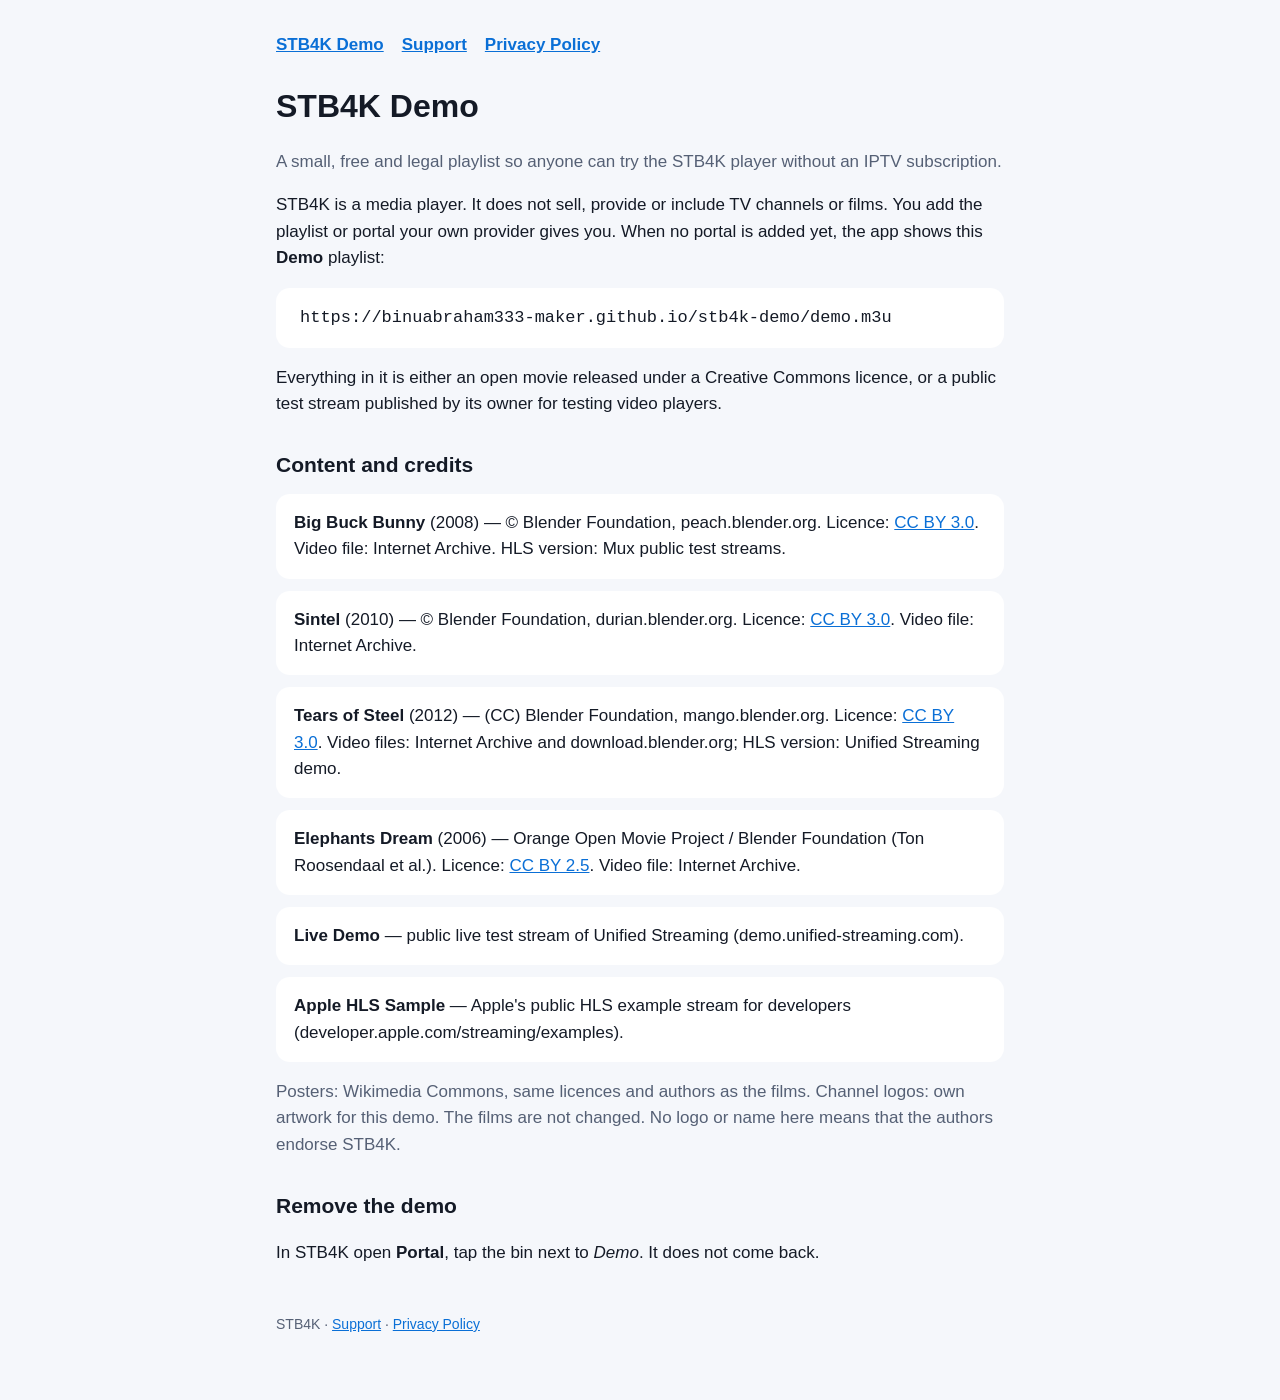
==== index.html @ 2b047add "STB4K Demo: free, legal demo playlist (Creative Commons open movies and public test streams), Suppor" ====
<!doctype html>
<html lang="en"><head><meta charset="utf-8"><meta name="viewport" content="width=device-width, initial-scale=1">
<title>STB4K Demo</title><link rel="stylesheet" href="style.css"></head>
<body><main>
<nav><a href="./">STB4K Demo</a><a href="support.html">Support</a><a href="privacy.html">Privacy Policy</a></nav>
<h1>STB4K Demo</h1>
<p class="muted">A small, free and legal playlist so anyone can try the STB4K player without an IPTV subscription.</p>
<p>STB4K is a media player. It does not sell, provide or include TV channels or films. You add the playlist or portal
your own provider gives you. When no portal is added yet, the app shows this <strong>Demo</strong> playlist:</p>
<div class="card"><code>https://binuabraham333-maker.github.io/stb4k-demo/demo.m3u</code></div>
<p>Everything in it is either an open movie released under a Creative Commons licence, or a public test stream
published by its owner for testing video players.</p>

<h2 id="credits">Content and credits</h2>
<div class="card"><strong>Big Buck Bunny</strong> (2008) — © Blender Foundation, peach.blender.org.
Licence: <a href="https://creativecommons.org/licenses/by/3.0/">CC BY 3.0</a>. Video file: Internet Archive. HLS version: Mux public test streams.</div>
<div class="card"><strong>Sintel</strong> (2010) — © Blender Foundation, durian.blender.org.
Licence: <a href="https://creativecommons.org/licenses/by/3.0/">CC BY 3.0</a>. Video file: Internet Archive.</div>
<div class="card"><strong>Tears of Steel</strong> (2012) — (CC) Blender Foundation, mango.blender.org.
Licence: <a href="https://creativecommons.org/licenses/by/3.0/">CC BY 3.0</a>. Video files: Internet Archive and download.blender.org; HLS version: Unified Streaming demo.</div>
<div class="card"><strong>Elephants Dream</strong> (2006) — Orange Open Movie Project / Blender Foundation (Ton Roosendaal et al.).
Licence: <a href="https://creativecommons.org/licenses/by/2.5/">CC BY 2.5</a>. Video file: Internet Archive.</div>
<div class="card"><strong>Live Demo</strong> — public live test stream of Unified Streaming (demo.unified-streaming.com).</div>
<div class="card"><strong>Apple HLS Sample</strong> — Apple's public HLS example stream for developers (developer.apple.com/streaming/examples).</div>
<p class="muted">Posters: Wikimedia Commons, same licences and authors as the films. Channel logos: own artwork for this demo.
The films are not changed. No logo or name here means that the authors endorse STB4K.</p>

<h2>Remove the demo</h2>
<p>In STB4K open <strong>Portal</strong>, tap the bin next to <em>Demo</em>. It does not come back.</p>
<footer>STB4K · <a href="support.html">Support</a> · <a href="privacy.html">Privacy Policy</a></footer>
</main></body></html>
---- style.css ----
:root { --bg: #0b0f1a; --card: #151b2b; --text: #e8ecf4; --muted: #9aa4b8; --accent: #2f9bff; }
@media (prefers-color-scheme: light) { :root { --bg: #f5f7fb; --card: #ffffff; --text: #141a26; --muted: #556075; --accent: #0a6fd6; } }
* { box-sizing: border-box; }
body { margin: 0; background: var(--bg); color: var(--text); font: 17px/1.55 -apple-system, BlinkMacSystemFont, "Segoe UI", Roboto, sans-serif; }
main { max-width: 760px; margin: 0 auto; padding: 32px 16px 64px; }
h1 { font-size: 32px; margin: 0 0 4px; } h2 { font-size: 21px; margin: 32px 0 8px; }
p, li { color: var(--text); } .muted { color: var(--muted); }
a { color: var(--accent); }
nav { display: flex; gap: 18px; flex-wrap: wrap; margin: 0 0 24px; font-weight: 600; }
.card { background: var(--card); border-radius: 14px; padding: 16px 18px; margin: 12px 0; }
code { background: var(--card); padding: 2px 6px; border-radius: 6px; word-break: break-all; }
footer { margin-top: 48px; font-size: 14px; color: var(--muted); }
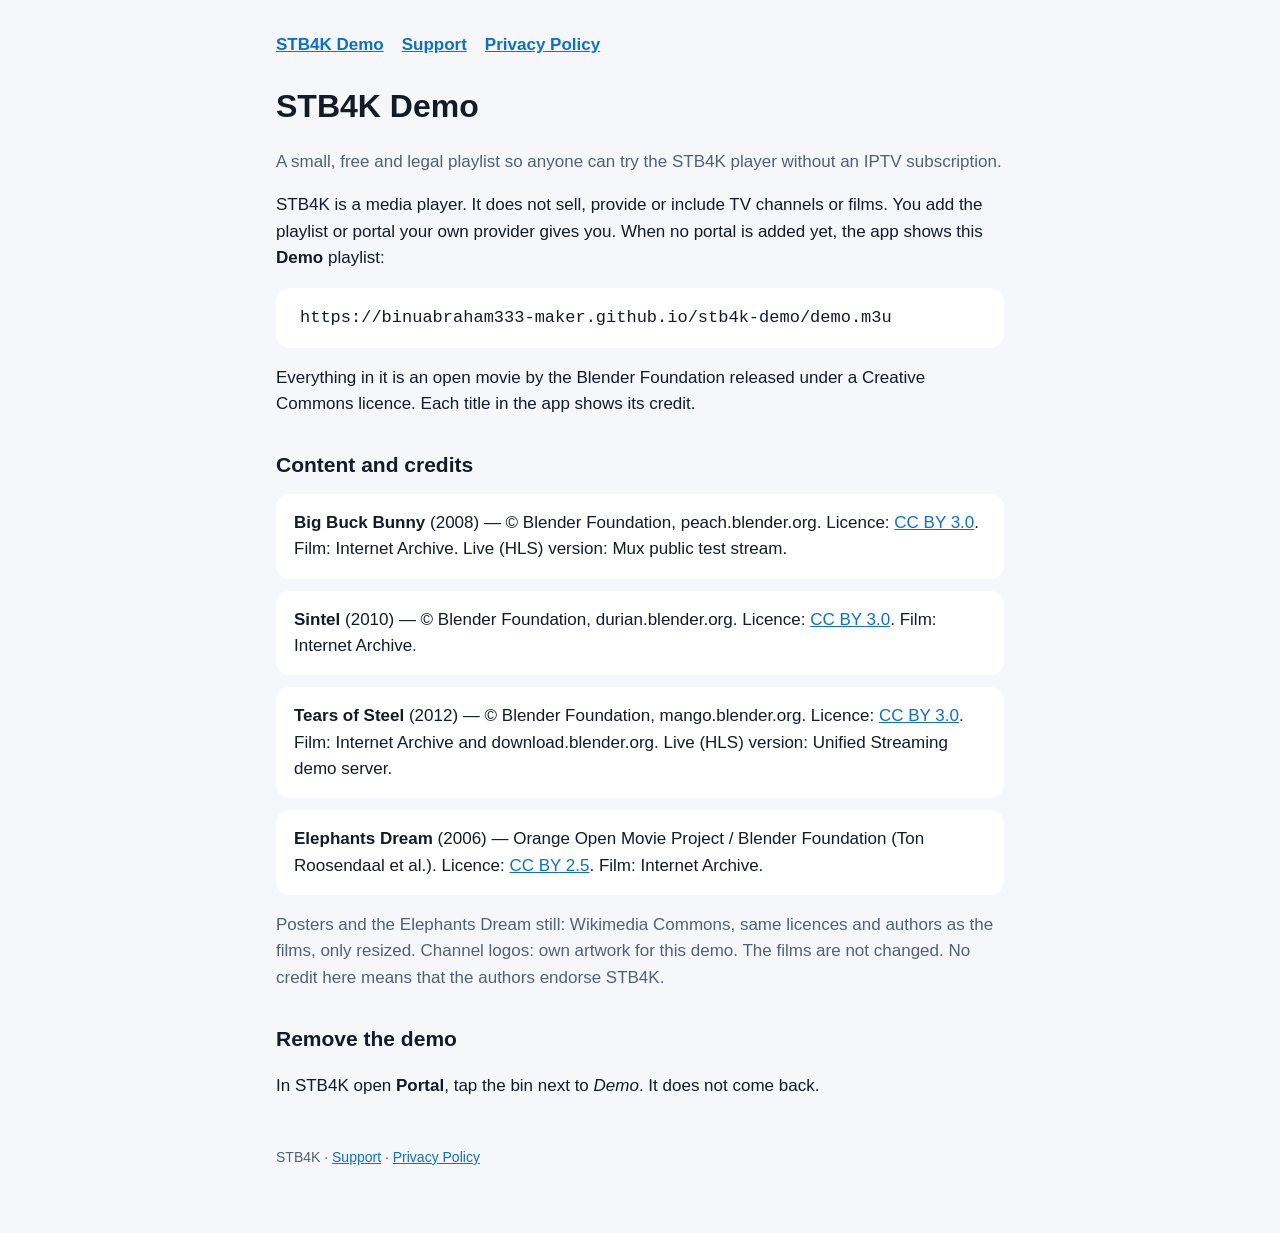
==== commit b03c595e: "Demo: only Blender Foundation open movies (CC BY), each title carries its credit; removed the Unifie" ====
--- a/index.html
+++ b/index.html
@@ -8,22 +8,20 @@
 <p>STB4K is a media player. It does not sell, provide or include TV channels or films. You add the playlist or portal
 your own provider gives you. When no portal is added yet, the app shows this <strong>Demo</strong> playlist:</p>
 <div class="card"><code>https://binuabraham333-maker.github.io/stb4k-demo/demo.m3u</code></div>
-<p>Everything in it is either an open movie released under a Creative Commons licence, or a public test stream
-published by its owner for testing video players.</p>
+<p>Everything in it is an open movie by the Blender Foundation released under a Creative Commons licence. Each
+title in the app shows its credit.</p>
 
 <h2 id="credits">Content and credits</h2>
 <div class="card"><strong>Big Buck Bunny</strong> (2008) — © Blender Foundation, peach.blender.org.
-Licence: <a href="https://creativecommons.org/licenses/by/3.0/">CC BY 3.0</a>. Video file: Internet Archive. HLS version: Mux public test streams.</div>
+Licence: <a href="https://creativecommons.org/licenses/by/3.0/">CC BY 3.0</a>. Film: Internet Archive. Live (HLS) version: Mux public test stream.</div>
 <div class="card"><strong>Sintel</strong> (2010) — © Blender Foundation, durian.blender.org.
-Licence: <a href="https://creativecommons.org/licenses/by/3.0/">CC BY 3.0</a>. Video file: Internet Archive.</div>
-<div class="card"><strong>Tears of Steel</strong> (2012) — (CC) Blender Foundation, mango.blender.org.
-Licence: <a href="https://creativecommons.org/licenses/by/3.0/">CC BY 3.0</a>. Video files: Internet Archive and download.blender.org; HLS version: Unified Streaming demo.</div>
+Licence: <a href="https://creativecommons.org/licenses/by/3.0/">CC BY 3.0</a>. Film: Internet Archive.</div>
+<div class="card"><strong>Tears of Steel</strong> (2012) — © Blender Foundation, mango.blender.org.
+Licence: <a href="https://creativecommons.org/licenses/by/3.0/">CC BY 3.0</a>. Film: Internet Archive and download.blender.org. Live (HLS) version: Unified Streaming demo server.</div>
 <div class="card"><strong>Elephants Dream</strong> (2006) — Orange Open Movie Project / Blender Foundation (Ton Roosendaal et al.).
-Licence: <a href="https://creativecommons.org/licenses/by/2.5/">CC BY 2.5</a>. Video file: Internet Archive.</div>
-<div class="card"><strong>Live Demo</strong> — public live test stream of Unified Streaming (demo.unified-streaming.com).</div>
-<div class="card"><strong>Apple HLS Sample</strong> — Apple's public HLS example stream for developers (developer.apple.com/streaming/examples).</div>
-<p class="muted">Posters: Wikimedia Commons, same licences and authors as the films. Channel logos: own artwork for this demo.
-The films are not changed. No logo or name here means that the authors endorse STB4K.</p>
+Licence: <a href="https://creativecommons.org/licenses/by/2.5/">CC BY 2.5</a>. Film: Internet Archive.</div>
+<p class="muted">Posters and the Elephants Dream still: Wikimedia Commons, same licences and authors as the films, only resized.
+Channel logos: own artwork for this demo. The films are not changed. No credit here means that the authors endorse STB4K.</p>
 
 <h2>Remove the demo</h2>
 <p>In STB4K open <strong>Portal</strong>, tap the bin next to <em>Demo</em>. It does not come back.</p>
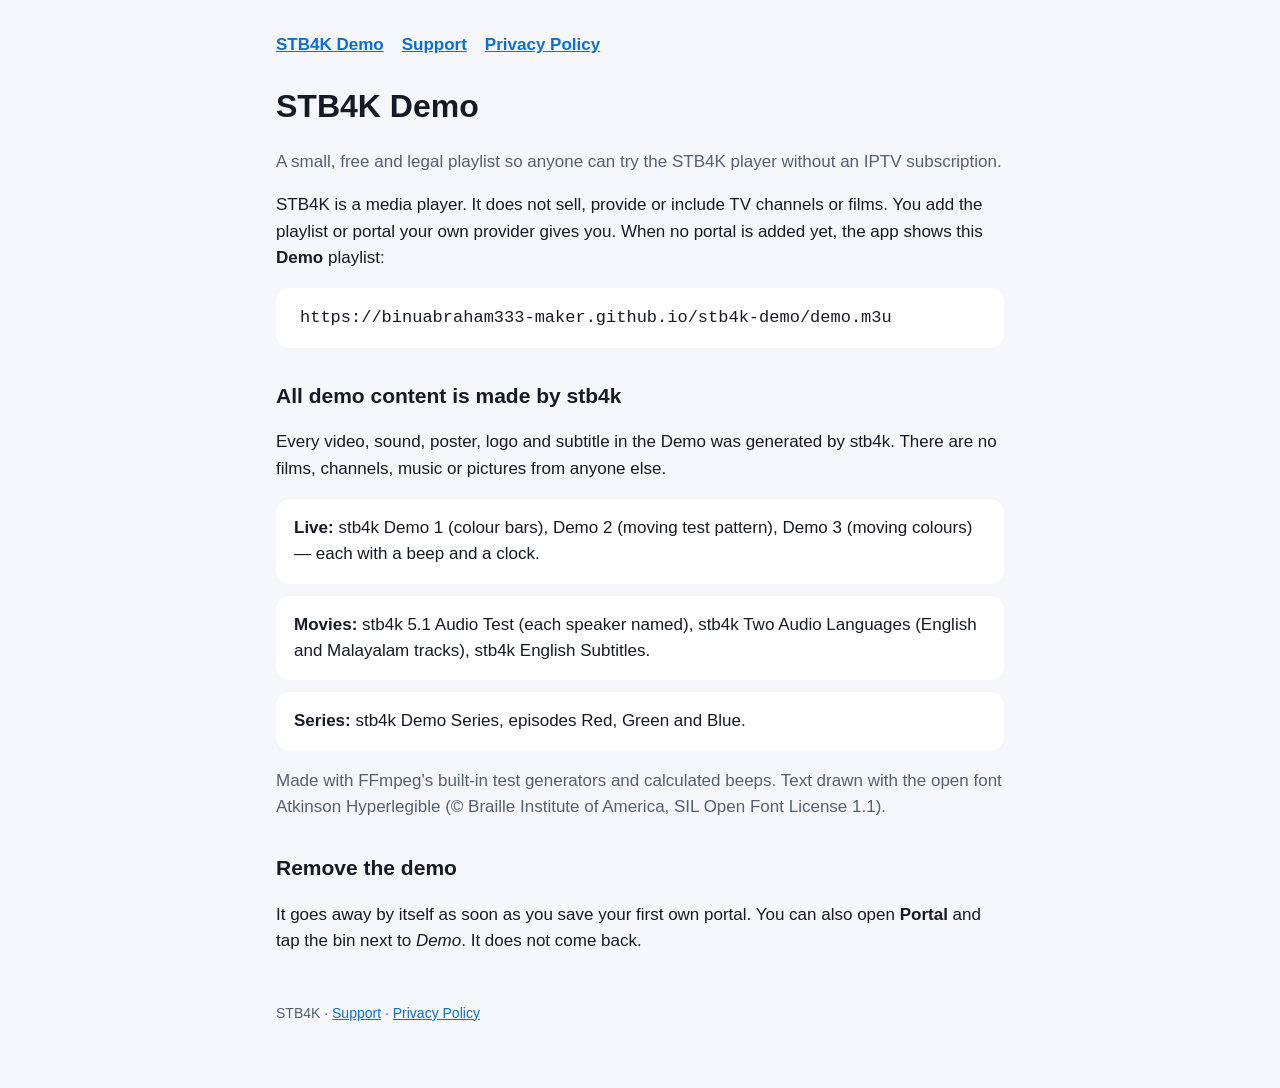
==== commit 1c37ec58: "Demo made entirely by stb4k: 3 looping HLS live channels, 3 films (5.1 speaker test, two audio langu" ====
--- a/index.html
+++ b/index.html
@@ -8,22 +8,17 @@
 <p>STB4K is a media player. It does not sell, provide or include TV channels or films. You add the playlist or portal
 your own provider gives you. When no portal is added yet, the app shows this <strong>Demo</strong> playlist:</p>
 <div class="card"><code>https://binuabraham333-maker.github.io/stb4k-demo/demo.m3u</code></div>
-<p>Everything in it is an open movie by the Blender Foundation released under a Creative Commons licence. Each
-title in the app shows its credit.</p>
 
-<h2 id="credits">Content and credits</h2>
-<div class="card"><strong>Big Buck Bunny</strong> (2008) — © Blender Foundation, peach.blender.org.
-Licence: <a href="https://creativecommons.org/licenses/by/3.0/">CC BY 3.0</a>. Film: Internet Archive. Live (HLS) version: Mux public test stream.</div>
-<div class="card"><strong>Sintel</strong> (2010) — © Blender Foundation, durian.blender.org.
-Licence: <a href="https://creativecommons.org/licenses/by/3.0/">CC BY 3.0</a>. Film: Internet Archive.</div>
-<div class="card"><strong>Tears of Steel</strong> (2012) — © Blender Foundation, mango.blender.org.
-Licence: <a href="https://creativecommons.org/licenses/by/3.0/">CC BY 3.0</a>. Film: Internet Archive and download.blender.org. Live (HLS) version: Unified Streaming demo server.</div>
-<div class="card"><strong>Elephants Dream</strong> (2006) — Orange Open Movie Project / Blender Foundation (Ton Roosendaal et al.).
-Licence: <a href="https://creativecommons.org/licenses/by/2.5/">CC BY 2.5</a>. Film: Internet Archive.</div>
-<p class="muted">Posters and the Elephants Dream still: Wikimedia Commons, same licences and authors as the films, only resized.
-Channel logos: own artwork for this demo. The films are not changed. No credit here means that the authors endorse STB4K.</p>
+<h2 id="credits">All demo content is made by stb4k</h2>
+<p>Every video, sound, poster, logo and subtitle in the Demo was generated by stb4k. There are no films, channels,
+music or pictures from anyone else.</p>
+<div class="card"><strong>Live:</strong> stb4k Demo 1 (colour bars), Demo 2 (moving test pattern), Demo 3 (moving colours) — each with a beep and a clock.</div>
+<div class="card"><strong>Movies:</strong> stb4k 5.1 Audio Test (each speaker named), stb4k Two Audio Languages (English and Malayalam tracks), stb4k English Subtitles.</div>
+<div class="card"><strong>Series:</strong> stb4k Demo Series, episodes Red, Green and Blue.</div>
+<p class="muted">Made with FFmpeg's built-in test generators and calculated beeps. Text drawn with the open font Atkinson
+Hyperlegible (© Braille Institute of America, SIL Open Font License 1.1).</p>
 
 <h2>Remove the demo</h2>
-<p>In STB4K open <strong>Portal</strong>, tap the bin next to <em>Demo</em>. It does not come back.</p>
+<p>It goes away by itself as soon as you save your first own portal. You can also open <strong>Portal</strong> and tap the bin next to <em>Demo</em>. It does not come back.</p>
 <footer>STB4K · <a href="support.html">Support</a> · <a href="privacy.html">Privacy Policy</a></footer>
 </main></body></html>
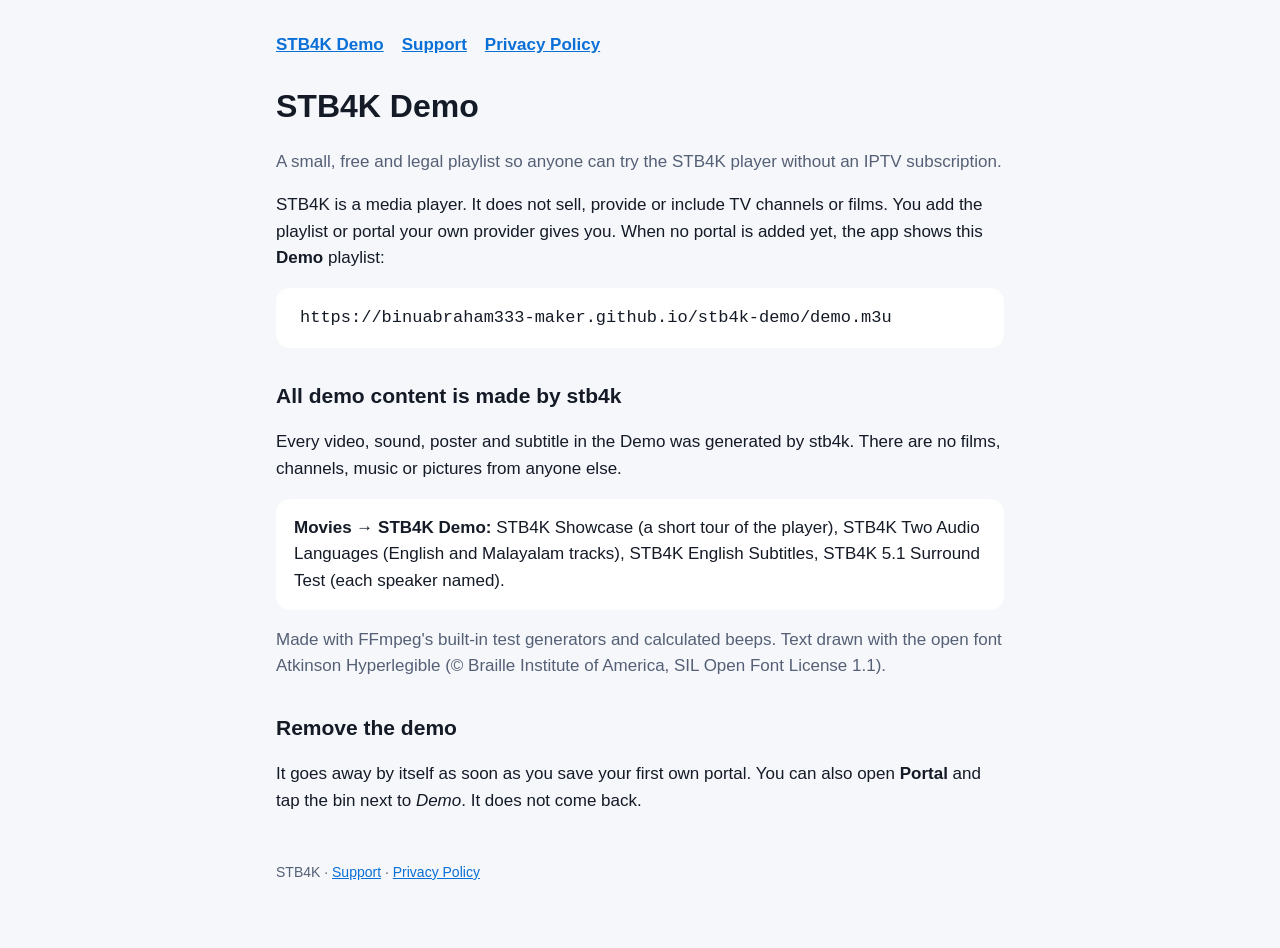
==== commit 9728e2de: "Demo: 4 films made by stb4k (Showcase ending on "Ready to play", Two Audio Languages, English Subtit" ====
--- a/index.html
+++ b/index.html
@@ -10,11 +10,9 @@
 <div class="card"><code>https://binuabraham333-maker.github.io/stb4k-demo/demo.m3u</code></div>
 
 <h2 id="credits">All demo content is made by stb4k</h2>
-<p>Every video, sound, poster, logo and subtitle in the Demo was generated by stb4k. There are no films, channels,
+<p>Every video, sound, poster and subtitle in the Demo was generated by stb4k. There are no films, channels,
 music or pictures from anyone else.</p>
-<div class="card"><strong>Live:</strong> stb4k Demo 1 (colour bars), Demo 2 (moving test pattern), Demo 3 (moving colours) — each with a beep and a clock.</div>
-<div class="card"><strong>Movies:</strong> stb4k 5.1 Audio Test (each speaker named), stb4k Two Audio Languages (English and Malayalam tracks), stb4k English Subtitles.</div>
-<div class="card"><strong>Series:</strong> stb4k Demo Series, episodes Red, Green and Blue.</div>
+<div class="card"><strong>Movies → STB4K Demo:</strong> STB4K Showcase (a short tour of the player), STB4K Two Audio Languages (English and Malayalam tracks), STB4K English Subtitles, STB4K 5.1 Surround Test (each speaker named).</div>
 <p class="muted">Made with FFmpeg's built-in test generators and calculated beeps. Text drawn with the open font Atkinson
 Hyperlegible (© Braille Institute of America, SIL Open Font License 1.1).</p>
 
